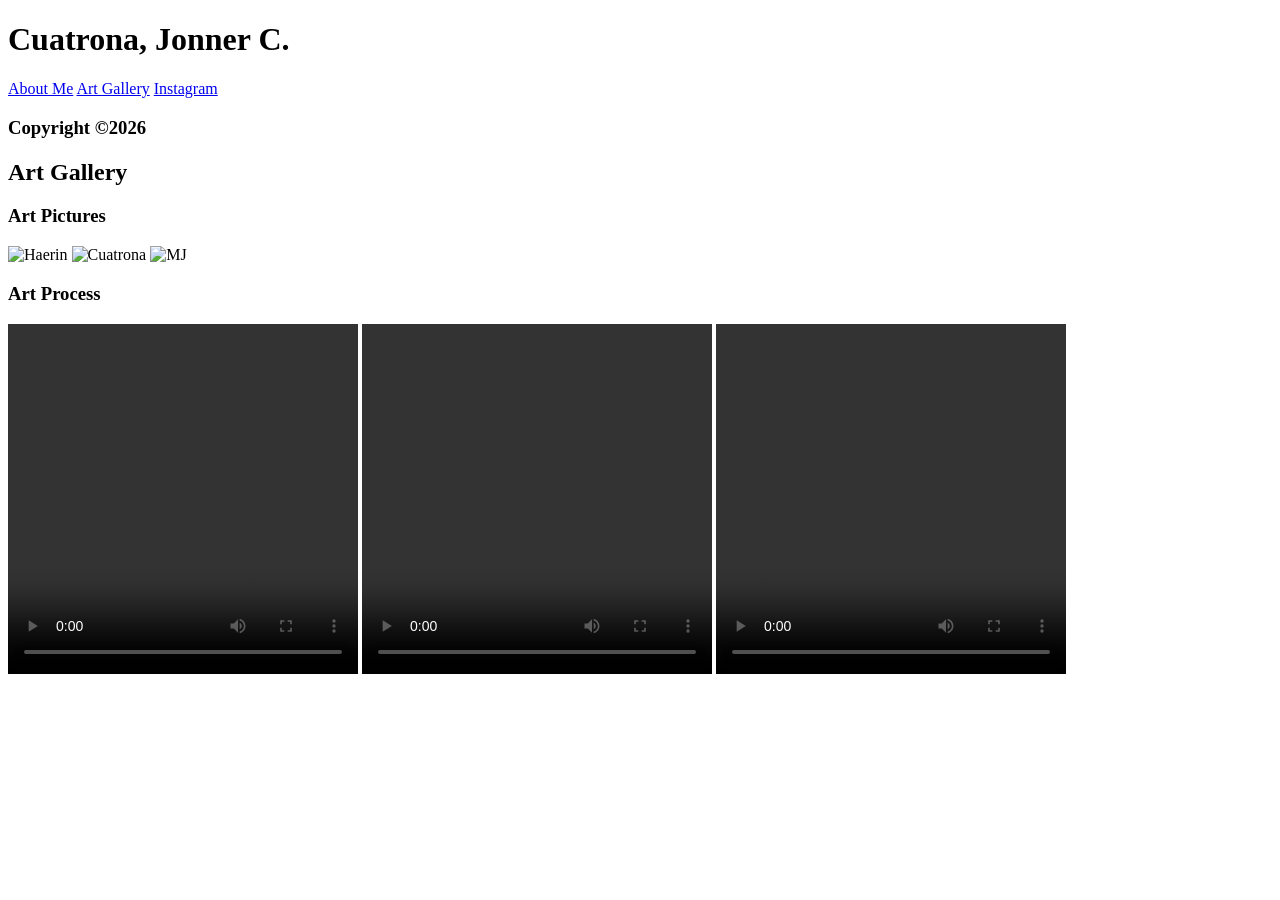
==== gallery.html @ 2c0473aa "Html files" ====
<!DOCTYPE html>
<html>
    <head>
        <title>Art Gallery</title>
        <meta charset="UTF-8">
    </head>
    <body>
        <div>
        <h1>Cuatrona, Jonner C.</h1>
        <nav>
        <a href="index.html">About Me</a>
        <a href="gallery.html">Art Gallery</a>
        <a href="https://www.instagram.com/raibu.art/">Instagram</a>
        </nav>
        <h3>Copyright &copy2026</h3>
        </div>
        <h2>Art Gallery</h2>    
        <h3>Art Pictures</h3>
        <img src ="Haerin.PNG" alt="Haerin">
        <img src ="Portrait.PNG" alt="Cuatrona">
        <img src ="MJ.PNG" alt="MJ">
        <h3>Art Process</h3>
        <video controls width="350" height="350">
            <source src="Haerin.mp4"/>
        </video>
        <video controls width="350" height="350">
            <source src="Portrait.mp4"/>
        </video>
        <video controls width="350" height="350">
            <source src="MJ.mp4"/>
        </video>
    </body>
</html>
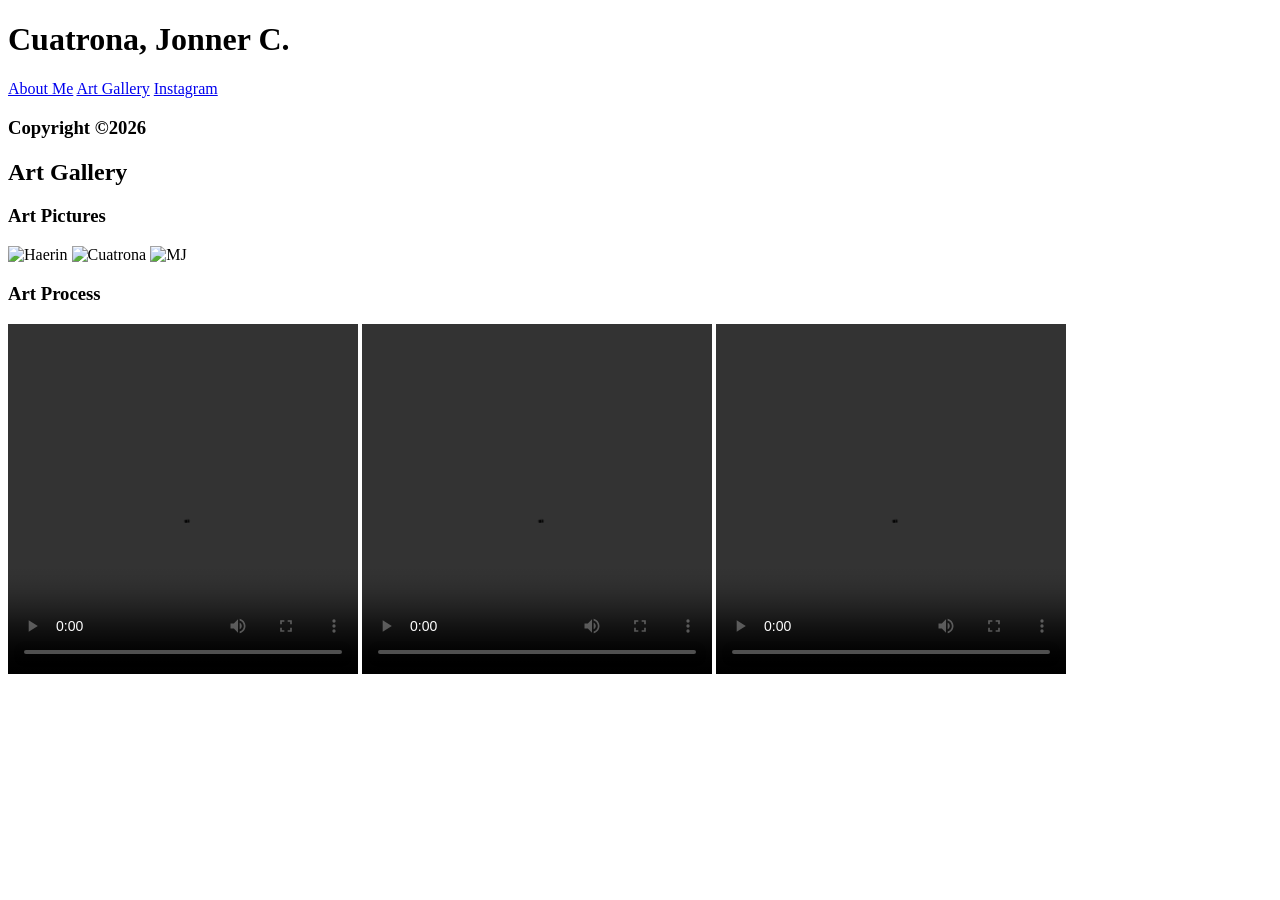
==== commit 60493c54: "Update html" ====
--- a/gallery.html
+++ b/gallery.html
@@ -16,18 +16,18 @@
         </div>
         <h2>Art Gallery</h2>    
         <h3>Art Pictures</h3>
-        <img src ="Haerin.PNG" alt="Haerin">
-        <img src ="Portrait.PNG" alt="Cuatrona">
-        <img src ="MJ.PNG" alt="MJ">
+        <img src ="CCDEVAP/Haerin.PNG" alt="Haerin">
+        <img src ="CCDEVAP/Portrait.PNG" alt="Cuatrona">
+        <img src ="CCDEVAP/MJ.PNG" alt="MJ">
         <h3>Art Process</h3>
         <video controls width="350" height="350">
-            <source src="Haerin.mp4"/>
+            <source src="CCDEVAP/Haerin.mp4"/>
         </video>
         <video controls width="350" height="350">
-            <source src="Portrait.mp4"/>
+            <source src="CCDEVAP/Portrait.mp4"/>
         </video>
         <video controls width="350" height="350">
-            <source src="MJ.mp4"/>
+            <source src="CCDEVAP/MJ.mp4"/>
         </video>
     </body>
 </html>
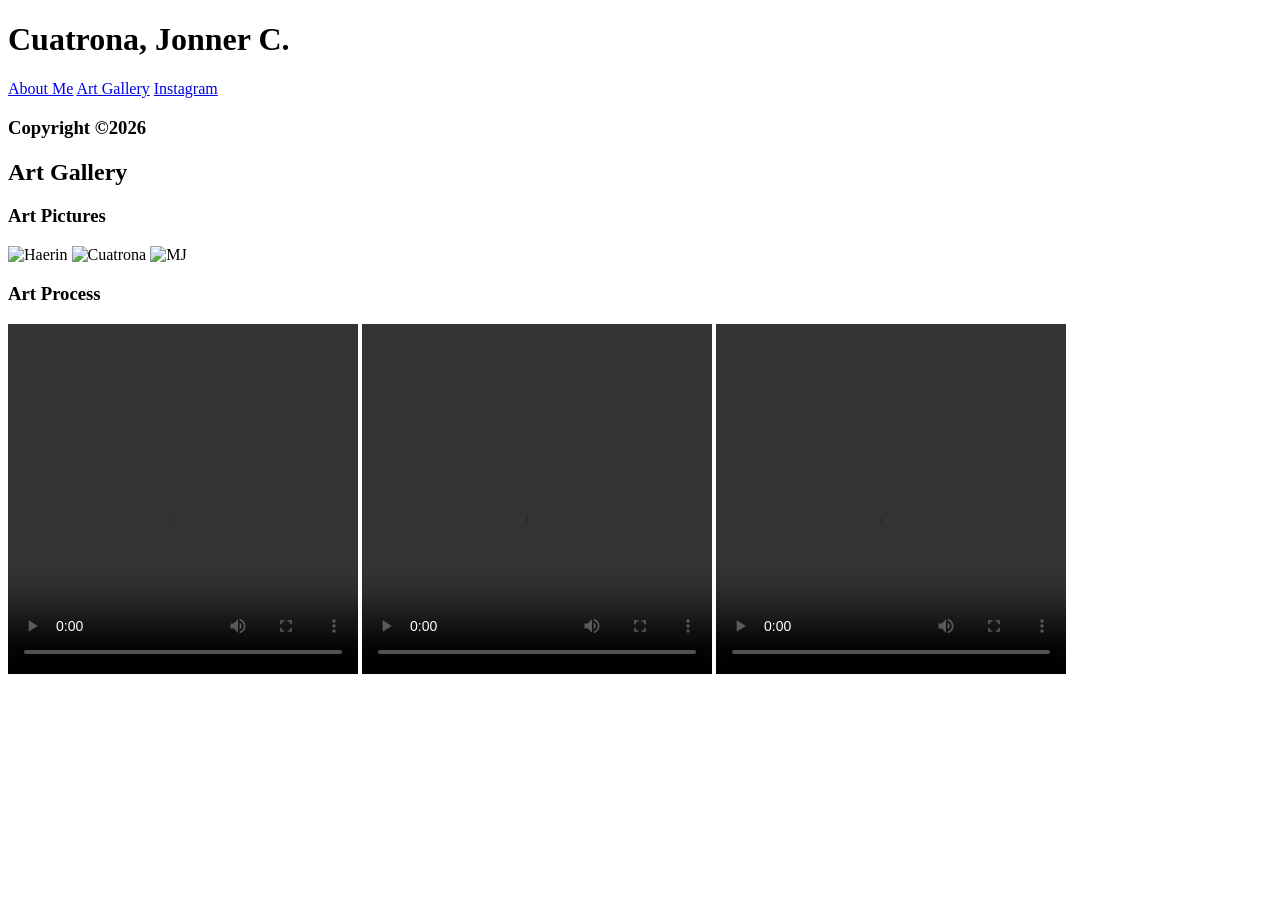
==== commit f60da5a1: "Update 2" ====
--- a/gallery.html
+++ b/gallery.html
@@ -16,18 +16,18 @@
         </div>
         <h2>Art Gallery</h2>    
         <h3>Art Pictures</h3>
-        <img src ="CCDEVAP/Haerin.PNG" alt="Haerin">
-        <img src ="CCDEVAP/Portrait.PNG" alt="Cuatrona">
-        <img src ="CCDEVAP/MJ.PNG" alt="MJ">
+        <img src ="/CCDEVAP/Haerin.PNG" alt="Haerin">
+        <img src ="/CCDEVAP/Portrait.PNG" alt="Cuatrona">
+        <img src ="/CCDEVAP/MJ.PNG" alt="MJ">
         <h3>Art Process</h3>
         <video controls width="350" height="350">
-            <source src="CCDEVAP/Haerin.mp4"/>
+            <source src="/CCDEVAP/Haerin.mp4"/>
         </video>
         <video controls width="350" height="350">
-            <source src="CCDEVAP/Portrait.mp4"/>
+            <source src="/CCDEVAP/Portrait.mp4"/>
         </video>
         <video controls width="350" height="350">
-            <source src="CCDEVAP/MJ.mp4"/>
+            <source src="/CCDEVAP/MJ.mp4"/>
         </video>
     </body>
 </html>
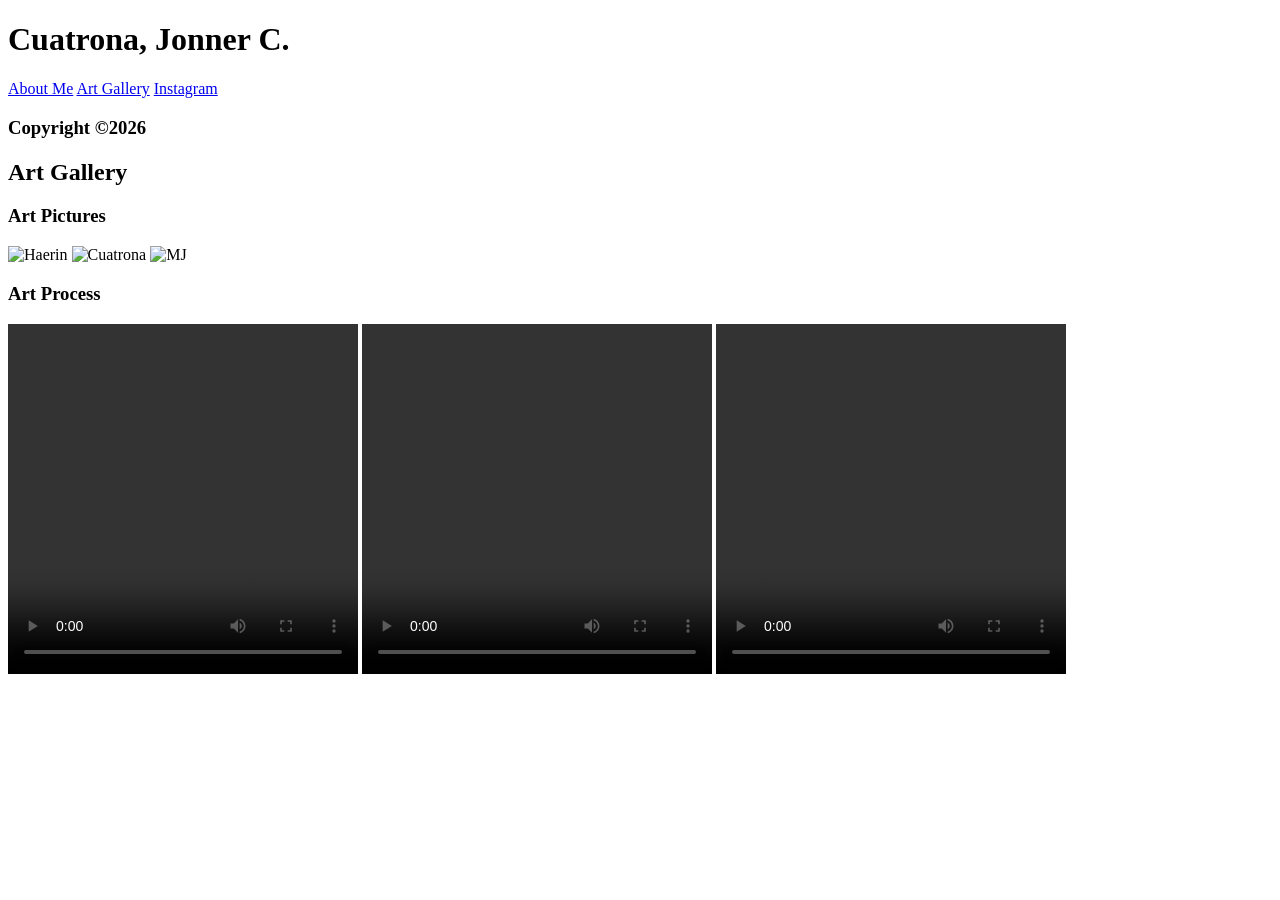
==== commit 29678332: "Update 3" ====
--- a/gallery.html
+++ b/gallery.html
@@ -16,18 +16,18 @@
         </div>
         <h2>Art Gallery</h2>    
         <h3>Art Pictures</h3>
-        <img src ="/CCDEVAP/Haerin.PNG" alt="Haerin">
-        <img src ="/CCDEVAP/Portrait.PNG" alt="Cuatrona">
-        <img src ="/CCDEVAP/MJ.PNG" alt="MJ">
+        <img src ="../Haerin.PNG" alt="Haerin">
+        <img src ="../Portrait.PNG" alt="Cuatrona">
+        <img src ="../MJ.PNG" alt="MJ">
         <h3>Art Process</h3>
         <video controls width="350" height="350">
             <source src="/CCDEVAP/Haerin.mp4"/>
         </video>
         <video controls width="350" height="350">
-            <source src="/CCDEVAP/Portrait.mp4"/>
+            <source src="../Portrait.mp4"/>
         </video>
         <video controls width="350" height="350">
-            <source src="/CCDEVAP/MJ.mp4"/>
+            <source src="../MJ.mp4"/>
         </video>
     </body>
 </html>
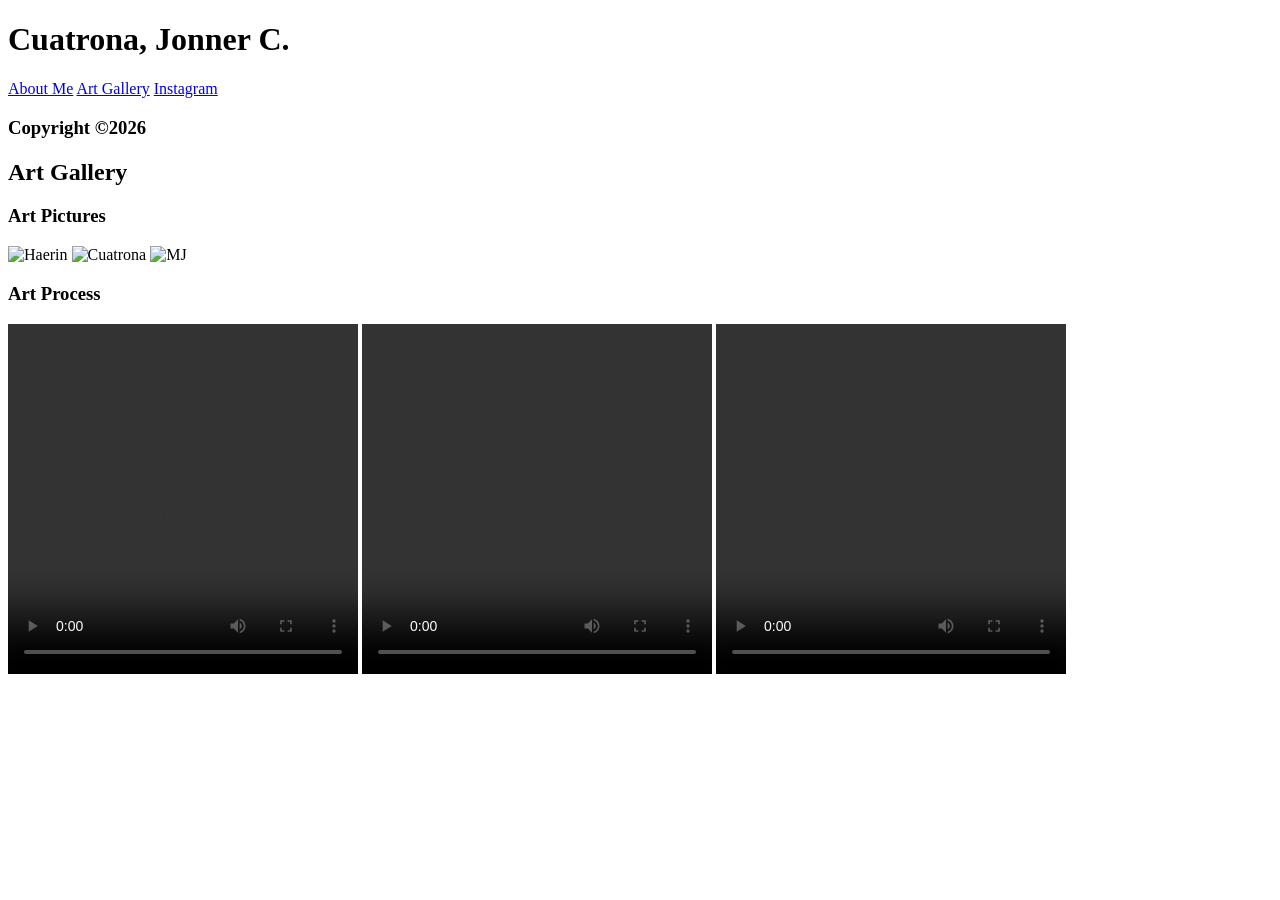
==== commit 419125a3: "Update 4" ====
--- a/gallery.html
+++ b/gallery.html
@@ -16,18 +16,18 @@
         </div>
         <h2>Art Gallery</h2>    
         <h3>Art Pictures</h3>
-        <img src ="../Haerin.PNG" alt="Haerin">
-        <img src ="../Portrait.PNG" alt="Cuatrona">
-        <img src ="../MJ.PNG" alt="MJ">
+        <img src ="../CCDEVAP/Haerin.PNG" alt="Haerin">
+        <img src ="../CCDEVAP/Portrait.PNG" alt="Cuatrona">
+        <img src ="../CCDEVAP/MJ.PNG" alt="MJ">
         <h3>Art Process</h3>
         <video controls width="350" height="350">
-            <source src="/CCDEVAP/Haerin.mp4"/>
+            <source src="../CCDEVAP/Haerin.mp4" type="video/mp4"/>
         </video>
         <video controls width="350" height="350">
-            <source src="../Portrait.mp4"/>
+            <source src="../CCDEVAP/Portrait.mp4" type="video/mp4"/>
         </video>
         <video controls width="350" height="350">
-            <source src="../MJ.mp4"/>
+            <source src="../CCDEVAP/MJ.mp4" type="video/mp4"/>
         </video>
     </body>
 </html>
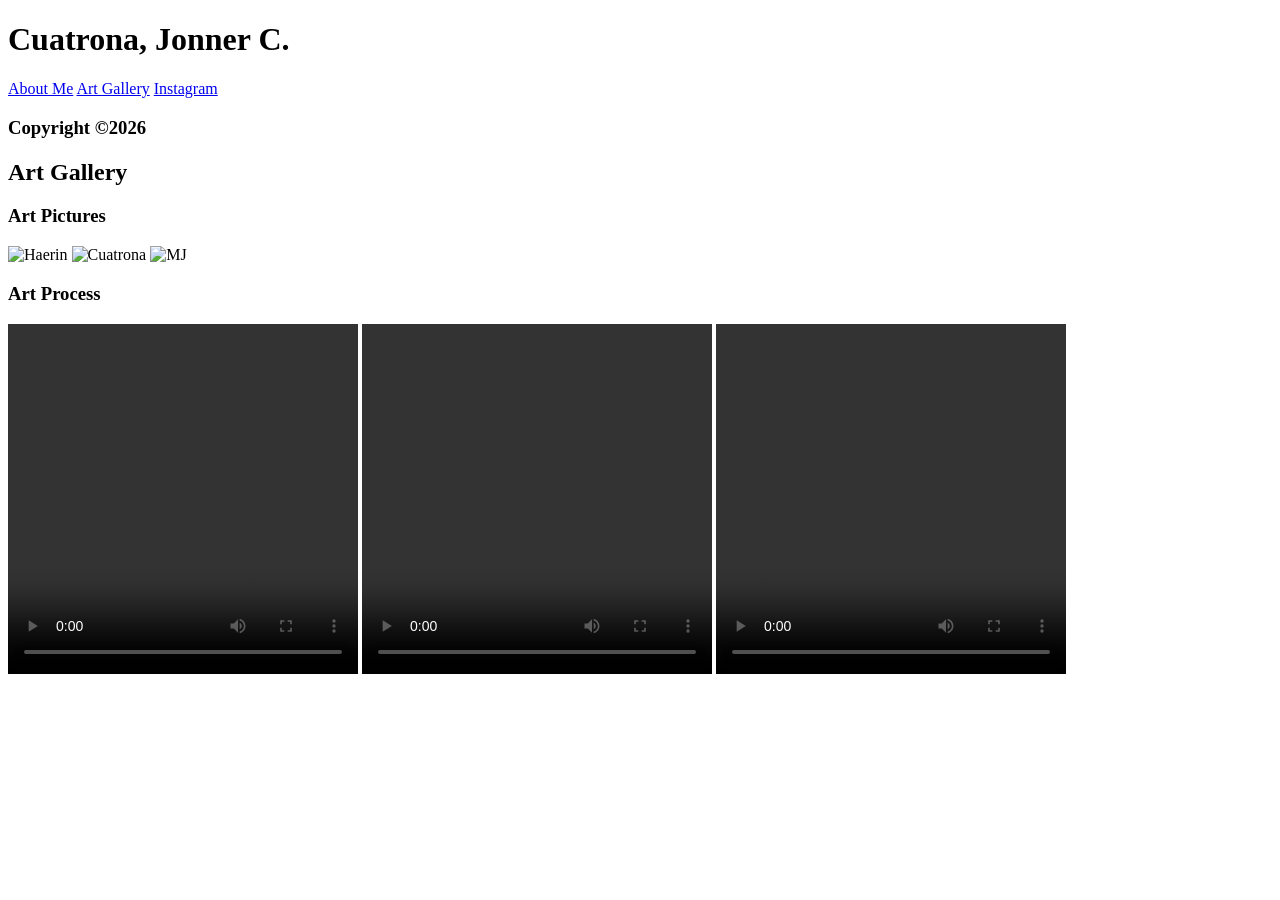
==== commit a421e156: "Update 5" ====
--- a/gallery.html
+++ b/gallery.html
@@ -16,18 +16,18 @@
         </div>
         <h2>Art Gallery</h2>    
         <h3>Art Pictures</h3>
-        <img src ="../CCDEVAP/Haerin.PNG" alt="Haerin">
-        <img src ="../CCDEVAP/Portrait.PNG" alt="Cuatrona">
-        <img src ="../CCDEVAP/MJ.PNG" alt="MJ">
+        <img src ="Haerin.PNG" alt="Haerin">
+        <img src ="Portrait.PNG" alt="Cuatrona">
+        <img src ="MJ.PNG" alt="MJ">
         <h3>Art Process</h3>
         <video controls width="350" height="350">
-            <source src="../CCDEVAP/Haerin.mp4" type="video/mp4"/>
+            <source src="Haerin.mp4" type="video/mp4"/>
         </video>
         <video controls width="350" height="350">
-            <source src="../CCDEVAP/Portrait.mp4" type="video/mp4"/>
+            <source src="Portrait.mp4" type="video/mp4"/>
         </video>
         <video controls width="350" height="350">
-            <source src="../CCDEVAP/MJ.mp4" type="video/mp4"/>
+            <source src="MJ.mp4" type="video/mp4"/>
         </video>
     </body>
 </html>
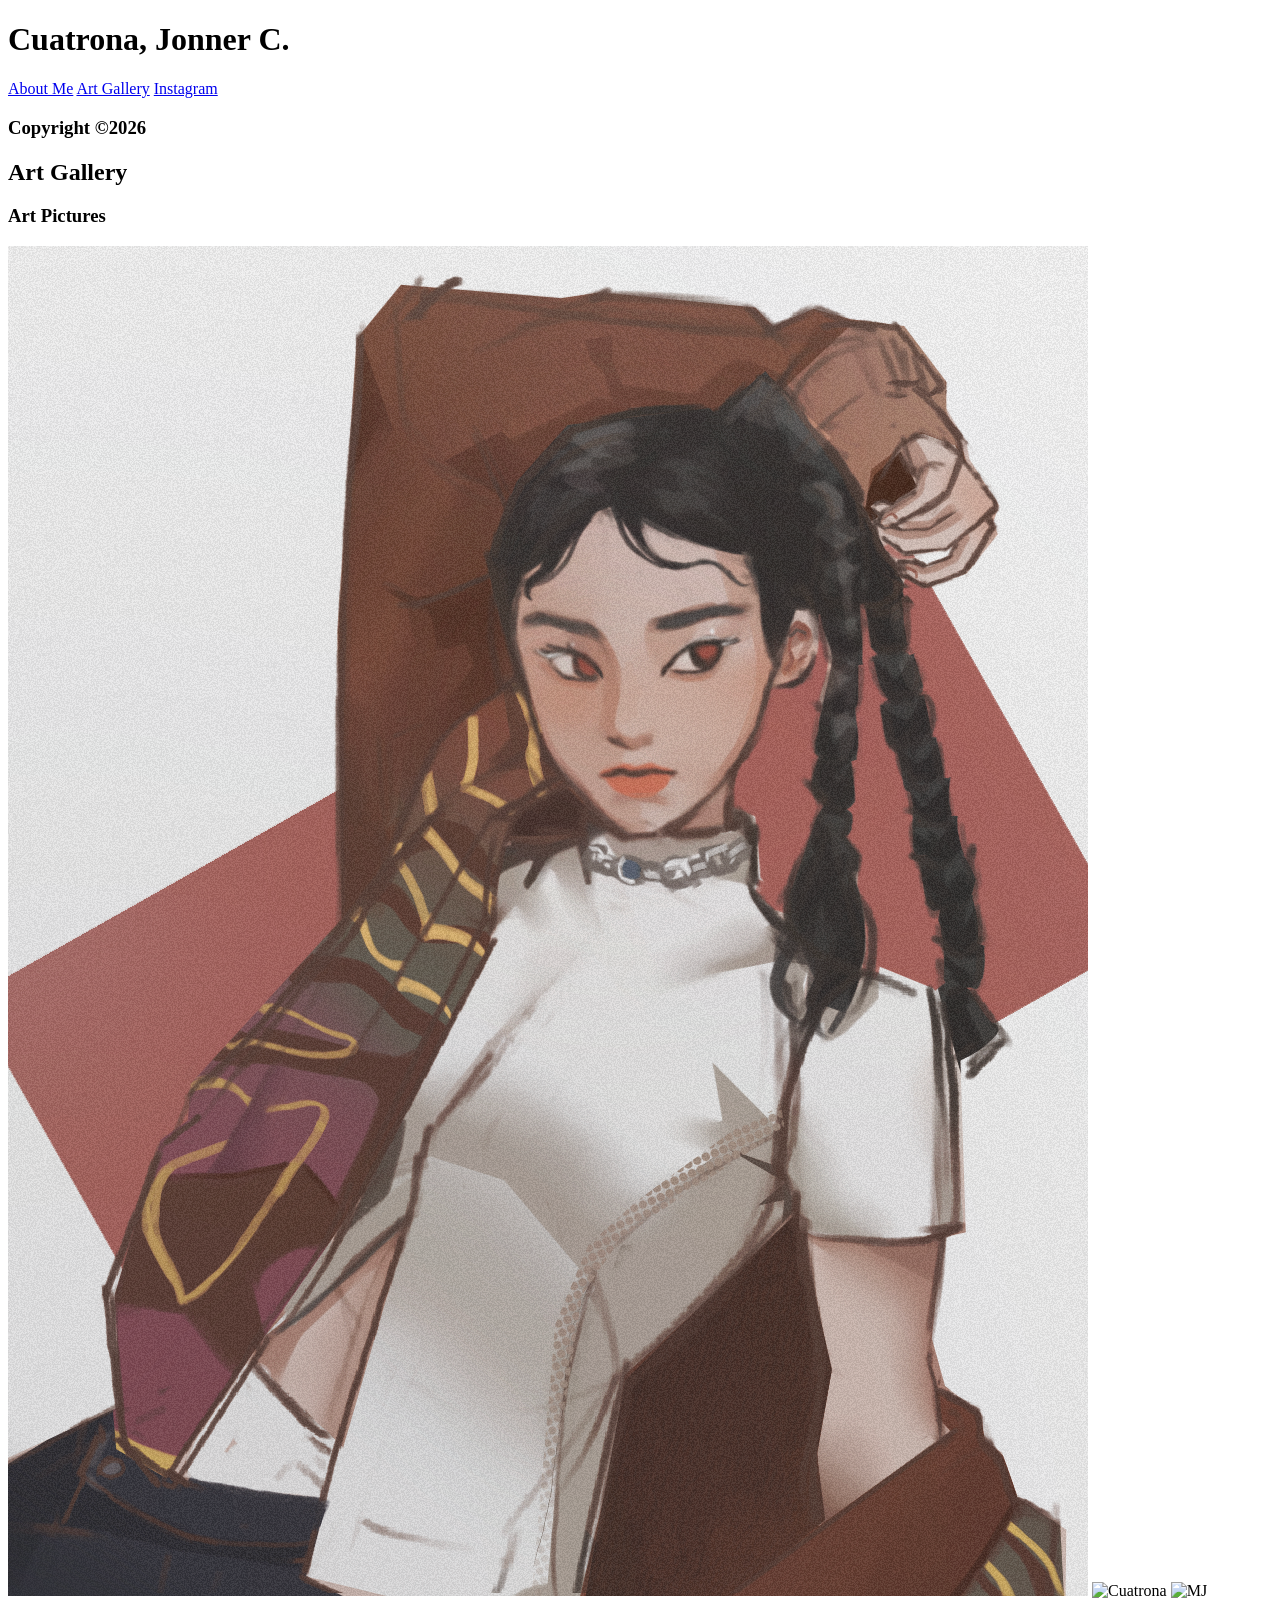
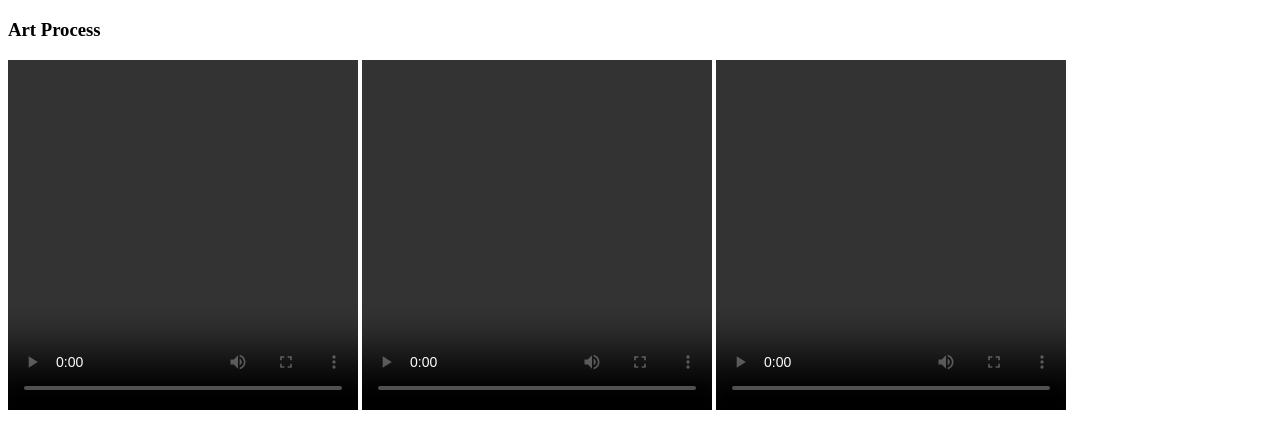
==== commit 99f1fdbc: "Update 6 Changed file directory" ====
--- a/gallery.html
+++ b/gallery.html
@@ -16,18 +16,18 @@
         </div>
         <h2>Art Gallery</h2>    
         <h3>Art Pictures</h3>
-        <img src ="Haerin.PNG" alt="Haerin">
-        <img src ="Portrait.PNG" alt="Cuatrona">
-        <img src ="MJ.PNG" alt="MJ">
+        <img src ="Media/Haerin.PNG" alt="Haerin">
+        <img src ="Media/Portrait.PNG" alt="Cuatrona">
+        <img src ="Media/MJ.PNG" alt="MJ">
         <h3>Art Process</h3>
         <video controls width="350" height="350">
-            <source src="Haerin.mp4" type="video/mp4"/>
+            <source src="Media/Haerin.mp4" type="video/mp4"/>
         </video>
         <video controls width="350" height="350">
-            <source src="Portrait.mp4" type="video/mp4"/>
+            <source src="Media/Portrait.mp4" type="video/mp4"/>
         </video>
         <video controls width="350" height="350">
-            <source src="MJ.mp4" type="video/mp4"/>
+            <source src="Media/MJ.mp4" type="video/mp4"/>
         </video>
     </body>
 </html>
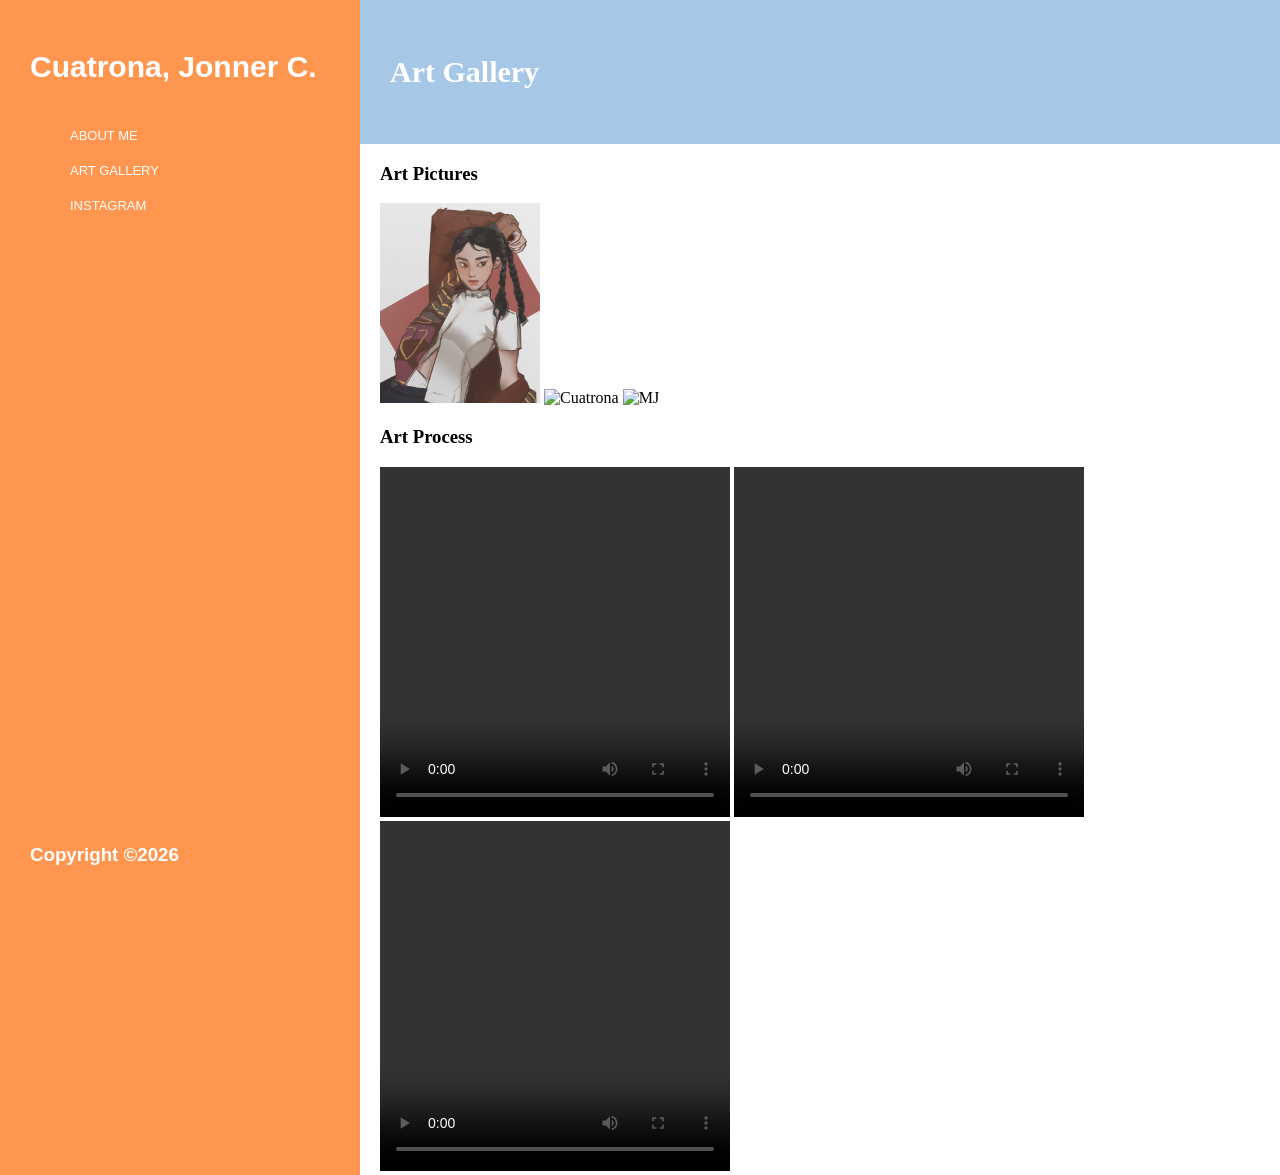
==== commit 43a53d5a: "CSS and HTML modifications" ====
--- a/gallery.html
+++ b/gallery.html
@@ -1,24 +1,31 @@
 <!DOCTYPE html>
 <html>
     <head>
+        <link rel="stylesheet" href="design.css">
         <title>Art Gallery</title>
         <meta charset="UTF-8">
     </head>
     <body>
-        <div>
+        <div class="sidebar">
         <h1>Cuatrona, Jonner C.</h1>
         <nav>
-        <a href="index.html">About Me</a>
-        <a href="gallery.html">Art Gallery</a>
-        <a href="https://www.instagram.com/raibu.art/">Instagram</a>
+        <ul>
+            <li><a href="index.html">About Me</a></li>
+            <li><a href="gallery.html">Art Gallery</a></li>
+            <li><a href="https://www.instagram.com/raibu.art/">Instagram</a></li>
+            </ul>
         </nav>
         <h3>Copyright &copy2026</h3>
         </div>
-        <h2>Art Gallery</h2>    
+
+        <div class="header">
+        <h2>Art Gallery</h2>
+        </div>
+        <div class="main">  
         <h3>Art Pictures</h3>
-        <img src ="Media/Haerin.PNG" alt="Haerin">
-        <img src ="Media/Portrait.PNG" alt="Cuatrona">
-        <img src ="Media/MJ.PNG" alt="MJ">
+        <img src ="Media/Haerin.PNG" alt="Haerin" style="height:200px">
+        <img src ="Media/Portrait.PNG" alt="Cuatrona" style="height:200px">
+        <img src ="Media/MJ.PNG" alt="MJ" style="height:200px">
         <h3>Art Process</h3>
         <video controls width="350" height="350">
             <source src="Media/Haerin.mp4" type="video/mp4"/>
@@ -29,5 +36,6 @@
         <video controls width="350" height="350">
             <source src="Media/MJ.mp4" type="video/mp4"/>
         </video>
+        </div>
     </body>
 </html>
--- a/design.css
+++ b/design.css
@@ -0,0 +1,91 @@
+.sidebar {
+    height: 95%;
+    width: 300px;
+    position: fixed;
+    left: 0;
+    top: 0;
+    font-family: sans-serif;
+    color: white;
+    background-color: #FF964F;
+    padding: 30px;
+    padding-bottom: 500px;
+    display: flex;
+    flex-direction: column;
+}
+
+.sidebar nav {
+    flex: 1;
+}
+
+.sidebar h1 {
+    font-size: 30px;
+    font-weight: 700;
+    color: white;
+}
+
+.sidebar nav ul {
+    list-style: none;
+    display: flex;
+    flex-direction: column;
+    gap: 4px;
+}
+
+.sidebar nav ul li a, .sidebar nav > a {
+    display: block;
+    color: white;
+    text-decoration: none;
+    font-size: 13px;
+    font-weight: 400;
+    text-transform: uppercase;
+    padding: 8px 0;
+}
+
+.sidebar nav ul li a:hover, .sidebar nav > a:hover {
+    text-decoration: underline;
+}
+
+audio {
+    display: block;
+    margin: 8px 0 16px;
+}
+
+.main {
+    padding-left: 30px;
+    margin-left: 330px;
+}
+
+body {
+    margin: 0;
+    margin-left: 20px;
+    padding: 0;
+}
+
+.header {
+    background-color: #A7C7E7;
+    color: white;
+    padding: 30px 30px;
+    margin-left: 340px;
+    margin-top: 0;
+    font-size: 20px;
+    font-weight: 700;
+}
+
+table {
+    border-collapse: collapse;
+    width: 100%;
+    margin-top: 12px;
+    table-layout: fixed;
+}
+
+th, td {
+    border: 1px solid beige;
+    padding: 10px 14px;
+    text-align: center;
+    font-size: 14px;
+}
+
+thead tr {
+    background-color: #FF964F;
+    color: white;
+}
+
